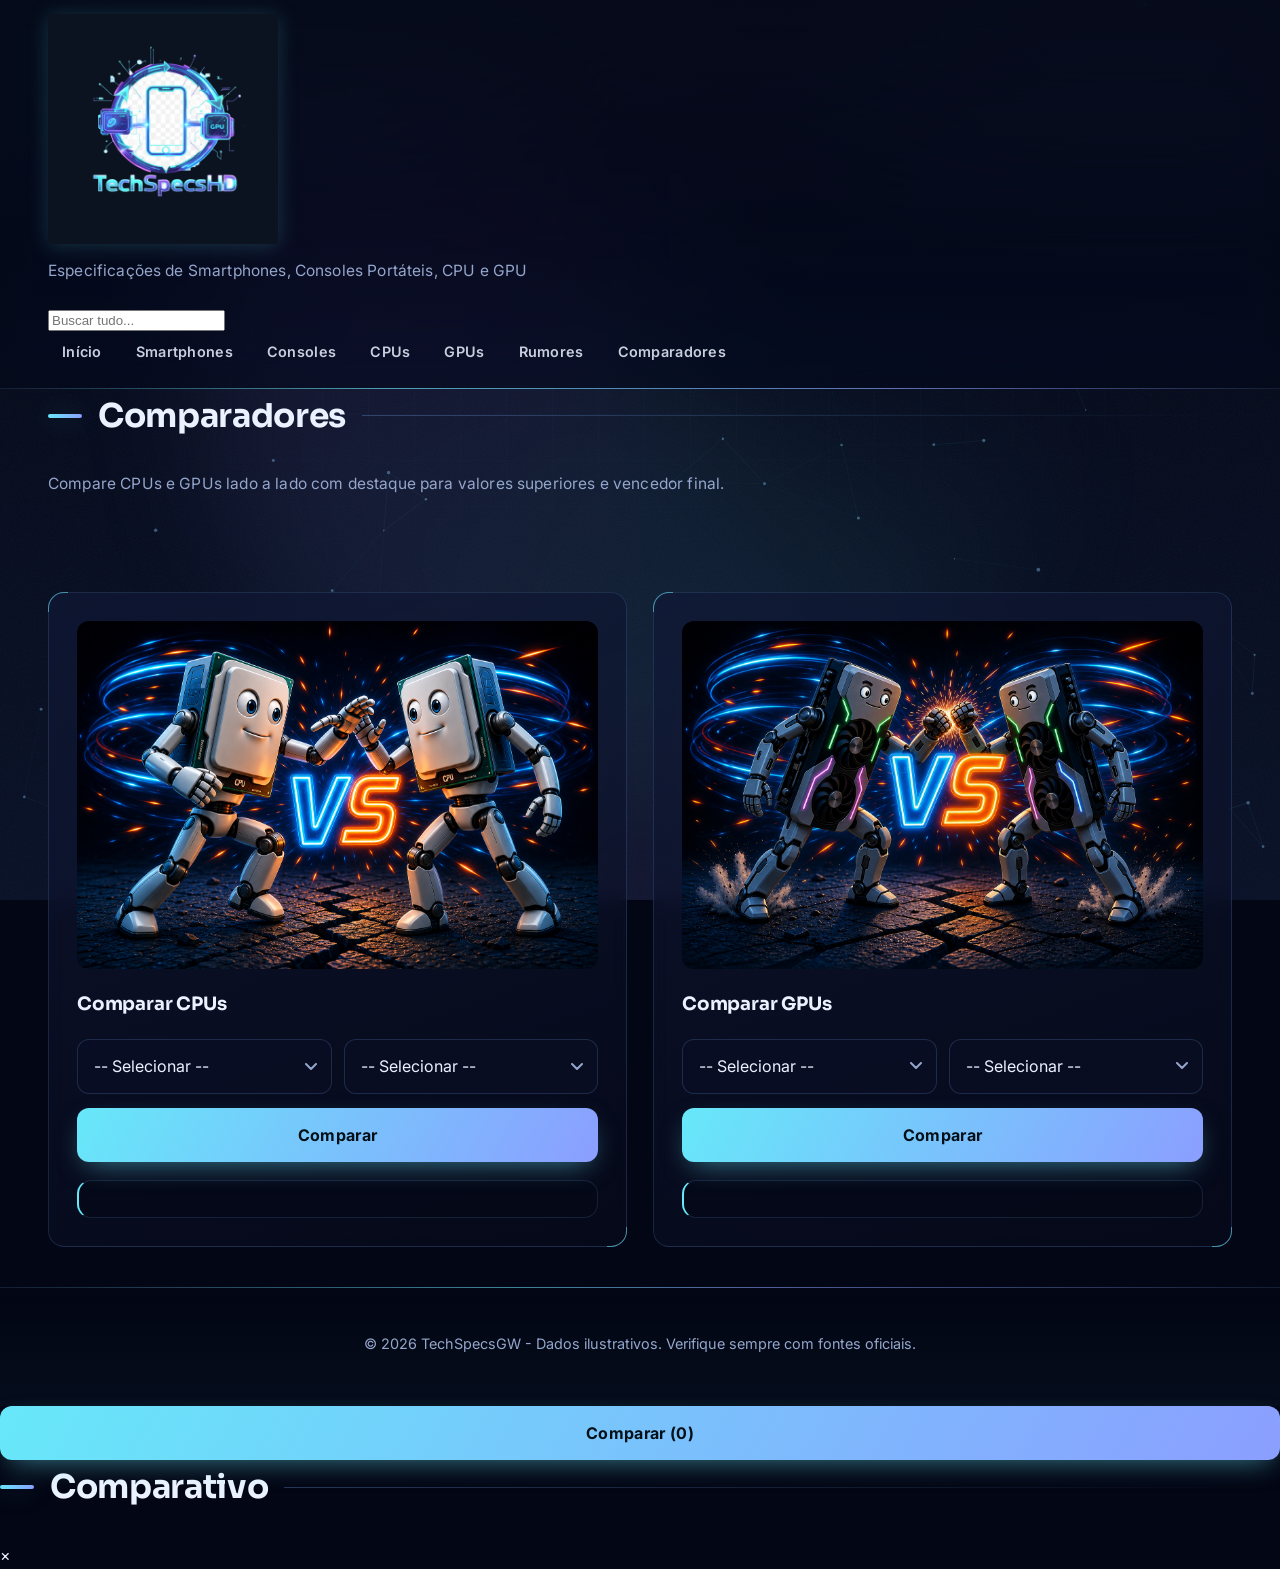
==== comparadores.html @ c77d4166 "Publicar TechSpecsGW" ====
<!DOCTYPE html>
<html lang="pt-PT">
<head>
<meta charset="UTF-8">
<meta name="viewport" content="width=device-width, initial-scale=1.0">
<title>Especificações de CPU e GPU — Comparador</title>
<meta name="description" content="Compare CPUs e GPUs lado a lado. Destaque automático para valores superiores.">
<meta property="og:title" content="Especificações de CPU e GPU — Comparador">
<meta property="og:description" content="Comparador de CPUs e GPUs com destaque para valores superiores.">
<meta property="og:type" content="website">
<meta property="og:url" content="https://techspecsgw.pt/comparadores.html">
<link rel="canonical" href="https://techspecsgw.pt/comparadores.html">
<meta property="og:image" content="https://techspecsgw.pt/favicon.png">
<link rel="stylesheet" href="style-startup.css">
<link rel="icon" href="favicon.png">
<link rel="manifest" href="manifest.json">
<style>
.winner-banner{display:flex;gap:12px;align-items:center;padding:14px 16px;border-radius:14px;margin-bottom:12px;border:1px solid var(--border);background:rgba(103,232,249,.07)}
.winner-trophy{font-size:1.6rem;line-height:1}
.winner-banner strong{display:block;font-size:1.05rem}
.winner-banner span{color:var(--muted);font-size:.85rem}
</style>
</head>
<body>
<div id="header-placeholder"></div>

<main class="container">
<section id="comparadores">
<h2 class="animate-fade-in">Comparadores</h2>
<p class="tagline">Compare CPUs e GPUs lado a lado com destaque para valores superiores e vencedor final.</p>
</section>

<div class="comparador-container">
<div class="comparador-box">
<img class="comparador-banner" src="CPU VS CPU.png" alt="Comparador de CPUs" loading="lazy">
<h3 class="animate-fade-in">Comparar CPUs</h3>
<div class="select-row">
<select id="cpu1"></select>
<select id="cpu2"></select>
</div>
<button id="compareCpuBtn" class="animate-fade-in">Comparar</button>
<div id="cpuCompareResult" class="result"></div>
</div>
<div class="comparador-box">
<img class="comparador-banner" src="GPU VS GPU.png" alt="Comparador de GPUs" loading="lazy">
<h3 class="animate-fade-in">Comparar GPUs</h3>
<div class="select-row">
<select id="gpu1"></select>
<select id="gpu2"></select>
</div>
<button id="compareGpuBtn" class="animate-fade-in">Comparar</button>
<div id="gpuCompareResult" class="result"></div>
</div>
</div>

</main>

<div id="footer-placeholder"></div>

<script src="data.js"></script>
<script src="script.js"></script>
<script src="fx.js"></script>
</body>
</html>
---- style-startup.css ----
@import url('https://fonts.googleapis.com/css2?family=Sora:wght@500;600;700;800&family=Inter:wght@400;500;600;700&family=JetBrains+Mono:wght@400;600&display=swap');

/* ============================================================
   TechSpecsGW — Tema Futurista
   Startup tech: fundo espaço profundo, aurora, grelha,
   cartões em vidro com spotlight, micro-interações.
   ============================================================ */
:root{
  --bg:#030614;
  --bg2:#081026;
  --card:rgba(13,20,44,0.6);
  --card-border:rgba(125,180,255,0.16);
  --accent:#67e8f9;
  --accent-2:#8b9eff;
  --accent-3:#e07bff;
  --text:#eaf2ff;
  --muted:#94a6cb;
  --glass:rgba(148,197,255,0.07);
  --font-display:'Sora',Inter,system-ui,-apple-system,'Segoe UI',sans-serif;
  --font-body:'Inter',system-ui,-apple-system,'Segoe UI',Roboto,sans-serif;
  --font-mono:'JetBrains Mono',ui-monospace,Menlo,Consolas,monospace;
  --radius:16px;
  --glow-soft:0 0 28px rgba(103,232,249,0.28);
}
*,*::before,*::after{box-sizing:border-box}
html{scroll-behavior:smooth}
body{
  margin:0;
  font-family:var(--font-body);
  color:var(--text);
  line-height:1.65;
  overflow-x:hidden;
  min-height:100vh;
  background-color:var(--bg);
  background-image:
    radial-gradient(1100px 520px at 12% -8%,rgba(103,232,249,0.13),transparent 60%),
    radial-gradient(950px 480px at 88% -4%,rgba(139,158,255,0.15),transparent 60%),
    radial-gradient(760px 700px at 50% 118%,rgba(224,123,255,0.07),transparent 60%),
    linear-gradient(180deg,var(--bg),var(--bg2));
  background-attachment:fixed;
}
/* Grelha futurista de fundo */
body::before{
  content:"";
  position:fixed;inset:0;z-index:-2;pointer-events:none;
  background-image:
    linear-gradient(rgba(125,180,255,0.05) 1px,transparent 1px),
    linear-gradient(90deg,rgba(125,180,255,0.05) 1px,transparent 1px);
  background-size:46px 46px;
  -webkit-mask-image:radial-gradient(120% 85% at 50% 0%,#000 25%,transparent 78%);
  mask-image:radial-gradient(120% 85% at 50% 0%,#000 25%,transparent 78%);
}
/* Grão subtil */
body::after{
  content:"";
  position:fixed;inset:0;z-index:-3;pointer-events:none;
  background-image:url("data:image/svg+xml,%3Csvg xmlns='http://www.w3.org/2000/svg' width='180' height='180'%3E%3Cfilter id='n'%3E%3CfeTurbulence type='fractalNoise' baseFrequency='0.85' numOctaves='2' stitchTiles='stitch'/%3E%3C/filter%3E%3Crect width='100%25' height='100%25' filter='url(%23n)'/%3E%3C/svg%3E");
  opacity:.05;
}
::selection{background:rgba(103,232,249,0.28);color:#fff}
::-webkit-scrollbar{width:10px;height:10px}
::-webkit-scrollbar-track{background:transparent}
::-webkit-scrollbar-thumb{background:linear-gradient(180deg,rgba(103,232,249,.45),rgba(139,158,255,.45));border-radius:8px;border:2px solid var(--bg)}
:focus-visible{outline:2px solid rgba(103,232,249,.7);outline-offset:2px}

/* ——— Efeitos injetados por fx.js ——— */
.fx-aurora{position:fixed;top:-12%;left:50%;width:70vmax;height:70vmax;z-index:-2;pointer-events:none;transform:translateX(-50%);border-radius:50%;filter:blur(70px);opacity:.55;background:conic-gradient(from 90deg,transparent 0deg,rgba(103,232,249,.16) 70deg,rgba(139,158,255,.18) 150deg,rgba(224,123,255,.12) 220deg,transparent 320deg);animation:fx-spin 46s linear infinite}
@keyframes fx-spin{to{transform:translateX(-50%) rotate(360deg)}}
.fx-particles{position:fixed;inset:0;z-index:-1;pointer-events:none;opacity:.75}
.fx-progress{position:fixed;top:0;left:0;right:0;height:2px;z-index:1000;pointer-events:none;transform-origin:0 50%;transform:scaleX(0);background:linear-gradient(90deg,var(--accent),var(--accent-2),var(--accent-3));box-shadow:0 0 14px rgba(103,232,249,.75)}

.container{max-width:1240px;margin:auto;padding:0 28px}

/* ——— Logótipo ——— */
.logo-wrapper{display:flex;justify-content:flex-start;align-items:center;padding:14px 0 6px}
.site-logo{
  width:min(230px,58vw);height:auto;
  display:block;background:none;border:none;
  image-rendering:auto;
  -webkit-user-drag:none;user-select:none;
  filter:drop-shadow(0 2px 10px rgba(103,232,249,.18));
}

/* ——— Cabeçalho ——— */
header{
  position:sticky;top:0;z-index:100;
  backdrop-filter:blur(18px) saturate(150%);
  -webkit-backdrop-filter:blur(18px) saturate(150%);
  background:linear-gradient(180deg,rgba(4,8,22,0.85),rgba(4,8,22,0.55));
  border-bottom:1px solid rgba(125,180,255,0.12);
}
header::after{
  content:"";position:absolute;left:0;right:0;bottom:-1px;height:1px;
  background:linear-gradient(90deg,transparent,rgba(103,232,249,.65) 30%,rgba(139,158,255,.65) 70%,transparent);
}
header h1{
  margin:0;
  font-family:var(--font-display);
  font-size:clamp(1.9rem,4vw,2.5rem);
  font-weight:800;letter-spacing:-0.02em;
  background:linear-gradient(110deg,#fff 0%,var(--accent) 30%,var(--accent-2) 55%,var(--accent-3) 75%,#fff 100%);
  background-size:220% auto;
  -webkit-background-clip:text;background-clip:text;color:transparent;
  animation:shine 9s linear infinite;
}
@keyframes shine{to{background-position:220% center}}
.tagline{color:var(--muted);margin:8px 0 22px;font-size:.97rem;letter-spacing:.01em;max-width:760px}
nav{display:flex;flex-wrap:wrap;gap:2px 6px;padding-bottom:16px}
nav a{
  position:relative;
  color:var(--text);text-decoration:none;
  font-weight:600;font-size:.9rem;letter-spacing:.02em;
  padding:8px 14px;border-radius:10px;opacity:.85;
  transition:color .25s,opacity .25s,background .25s;
}
nav a::after{
  content:"";position:absolute;left:14px;right:14px;bottom:5px;height:2px;border-radius:2px;
  background:linear-gradient(90deg,var(--accent),var(--accent-2));
  transform:scaleX(0);transform-origin:left;transition:transform .3s ease;
}
nav a:hover{color:#fff;opacity:1;background:rgba(103,232,249,0.07)}
nav a:hover::after{transform:scaleX(1)}

/* ——— Conteúdo ——— */
main{padding:64px 0 40px;position:relative}
section{margin-bottom:96px}
h2{
  font-family:var(--font-display);
  font-size:clamp(1.55rem,3vw,2.05rem);
  font-weight:700;letter-spacing:-0.01em;margin:0 0 28px;
  display:flex;align-items:center;gap:16px;color:var(--text);
}
h2::before{
  content:"";width:34px;height:4px;border-radius:4px;flex:none;
  background:linear-gradient(90deg,var(--accent),var(--accent-2));
  box-shadow:var(--glow-soft);
}
h2::after{content:"";height:1px;flex:1;min-width:40px;background:linear-gradient(90deg,rgba(125,180,255,.28),transparent)}
h3{font-family:var(--font-display);letter-spacing:-0.01em}

/* ——— Pesquisa e filtros ——— */
.search{
  width:100%;max-width:520px;
  padding:13px 18px;border-radius:12px;
  border:1px solid rgba(125,180,255,0.18);
  background:rgba(10,16,38,0.6);color:var(--text);
  font:inherit;outline:none;
  transition:border-color .25s,box-shadow .25s;
}
.search:focus{border-color:rgba(103,232,249,0.65);box-shadow:0 0 0 3px rgba(103,232,249,0.15)}
select.search{
  appearance:none;-webkit-appearance:none;cursor:pointer;padding-right:38px;
  background-image:url("data:image/svg+xml,%3Csvg xmlns='http://www.w3.org/2000/svg' width='12' height='8' viewBox='0 0 12 8'%3E%3Cpath d='M1 1l5 5 5-5' fill='none' stroke='%2394a6cb' stroke-width='2' stroke-linecap='round' stroke-linejoin='round'/%3E%3C/svg%3E");
  background-repeat:no-repeat;background-position:right 14px center;background-size:12px 8px;
}

/* ——— Grelhas e cartões ——— */
.grid,.featured-grid{display:grid;grid-template-columns:repeat(auto-fill,minmax(285px,1fr));gap:22px}
.card,.featured-card,.comparador-box{
  position:relative;
  background:linear-gradient(160deg,rgba(16,24,54,0.72),rgba(8,12,30,0.55));
  border:1px solid var(--card-border);
  border-radius:var(--radius);
  backdrop-filter:blur(10px);
  -webkit-backdrop-filter:blur(10px);
  transition:transform .35s cubic-bezier(.2,.8,.2,1),border-color .35s,box-shadow .35s;
}
.card{padding:22px;overflow:hidden}
/* fio de luz no topo */
.card::before,.featured-card::before{
  content:"";position:absolute;top:0;left:14%;right:14%;height:1px;
  background:linear-gradient(90deg,transparent,rgba(103,232,249,.65),transparent);
  opacity:.45;transition:opacity .3s,left .3s,right .3s;pointer-events:none;
}
/* spotlight que segue o rato */
.card::after,.featured-card::after{
  content:"";position:absolute;inset:0;pointer-events:none;
  background:radial-gradient(240px circle at var(--mx,50%) var(--my,0%),rgba(103,232,249,0.13),transparent 65%);
  opacity:0;transition:opacity .3s;
}
.card:hover,.featured-card:hover{
  transform:translateY(-5px);
  border-color:rgba(103,232,249,0.42);
  box-shadow:0 20px 44px -20px rgba(1,6,20,0.95),0 0 26px -8px rgba(103,232,249,0.3);
}
.card:hover::before,.featured-card:hover::before{opacity:1;left:6%;right:6%}
.card:hover::after,.featured-card:hover::after{opacity:1}
.card h3{margin:0 0 12px;font-size:1.13rem;position:relative;z-index:1}
.card ul{margin:12px 0 0;padding:0;list-style:none;display:flex;flex-direction:column;gap:8px;position:relative;z-index:1}
.card ul li{display:flex;align-items:flex-start;gap:9px;color:var(--muted);font-size:.9rem}
.card ul li::before{content:"";width:4px;height:4px;flex:none;margin-top:9px;background:linear-gradient(135deg,var(--accent),var(--accent-2));transform:rotate(45deg);opacity:.8}
.card ul li strong{color:var(--text);font-weight:600}
.badge{
  display:inline-flex;align-items:center;gap:7px;
  padding:5px 12px;border-radius:999px;margin:0 6px 0 0;
  background:rgba(103,232,249,0.08);border:1px solid rgba(103,232,249,0.24);
  font-family:var(--font-mono);font-size:.72rem;letter-spacing:.04em;color:#c4ecff;
}
.badge::before{content:"";width:5px;height:5px;border-radius:50%;background:var(--accent);box-shadow:0 0 8px var(--accent);animation:pulse 2.6s ease-in-out infinite}
@keyframes pulse{0%,100%{opacity:1}50%{opacity:.35}}

/* ——— Score rating ——— */
.card-head{display:flex;align-items:center;justify-content:space-between;gap:10px;flex-wrap:wrap;position:relative;z-index:1}
.card-head h3{margin:0}
.score-badge{
  display:inline-flex;align-items:center;gap:6px;flex:none;white-space:nowrap;
  padding:4px 11px;border-radius:999px;
  font-family:var(--font-mono);font-size:.8rem;font-weight:700;letter-spacing:.03em;
}
.score-elite{background:rgba(255,205,74,.1);border:1px solid rgba(255,205,74,.55);color:#ffd76a;box-shadow:0 0 14px rgba(255,205,74,.18)}
.score-high{background:rgba(103,232,249,.08);border:1px solid rgba(103,232,249,.4);color:#7fe9ff}
.score-mid{background:rgba(150,180,255,.08);border:1px solid rgba(150,180,255,.35);color:#b9c8ff}
.score-low{background:rgba(255,130,130,.08);border:1px solid rgba(255,130,130,.35);color:#ff9d9d}

/* ——— Lançamentos ——— */
.featured-card{display:block;overflow:hidden;text-decoration:none;color:var(--text)}
.featured-card img{
  width:100%;height:190px;object-fit:cover;display:block;
  filter:saturate(1.05);
  transition:transform .7s cubic-bezier(.2,.8,.2,1);
}
.featured-card:hover img{transform:scale(1.06)}
.featured-body{position:relative;padding:16px 18px 18px}
.featured-body h3{margin:0 0 6px;font-size:1.05rem}
.featured-body p{margin:0 0 10px;color:var(--muted);font-size:.88rem}
.featured-link{display:inline-flex;align-items:center;gap:6px;color:var(--accent);font-weight:600;font-size:.9rem;transition:gap .3s}
.featured-card:hover .featured-link{gap:11px}

/* ——— Comparadores ——— */
.comparador-container{display:grid;grid-template-columns:1fr 1fr;gap:26px}
.comparador-box{padding:28px}
/* cantos HUD */
.comparador-box::before,.comparador-box::after{
  content:"";position:absolute;width:20px;height:20px;pointer-events:none;
  border:1px solid rgba(103,232,249,0.55);
}
.comparador-box::before{top:-1px;left:-1px;border-right:0;border-bottom:0;border-top-left-radius:var(--radius)}
.comparador-box::after{bottom:-1px;right:-1px;border-left:0;border-top:0;border-bottom-right-radius:var(--radius)}
.comparador-box h3{margin:0 0 20px;font-size:1.15rem}
.comparador-banner{display:block;width:100%;height:auto;border-radius:12px;margin:0 0 20px}
.select-row{display:grid;grid-template-columns:1fr 1fr;gap:12px;margin-bottom:14px}
select{
  width:100%;padding:13px 16px;border-radius:12px;
  border:1px solid rgba(125,180,255,0.18);
  background:rgba(10,16,38,0.6);color:var(--text);font:inherit;
  appearance:none;-webkit-appearance:none;cursor:pointer;
  background-image:url("data:image/svg+xml,%3Csvg xmlns='http://www.w3.org/2000/svg' width='12' height='8' viewBox='0 0 12 8'%3E%3Cpath d='M1 1l5 5 5-5' fill='none' stroke='%2394a6cb' stroke-width='2' stroke-linecap='round' stroke-linejoin='round'/%3E%3C/svg%3E");
  background-repeat:no-repeat;background-position:right 14px center;background-size:12px 8px;
  transition:border-color .25s,box-shadow .25s;
}
select:focus{outline:none;border-color:rgba(103,232,249,0.65);box-shadow:0 0 0 3px rgba(103,232,249,0.15)}
option{background:#0a1026;color:var(--text)}
button{
  position:relative;width:100%;overflow:hidden;
  padding:14px 20px;border-radius:12px;border:0;cursor:pointer;
  font:inherit;font-weight:700;letter-spacing:.02em;color:#031018;
  background:linear-gradient(120deg,var(--accent),var(--accent-2));
  box-shadow:0 10px 28px -10px rgba(103,232,249,0.55);
  transition:transform .25s,box-shadow .25s,filter .25s;
}
button::after{
  content:"";position:absolute;top:0;bottom:0;left:-70%;width:45%;
  background:linear-gradient(100deg,transparent,rgba(255,255,255,0.5),transparent);
  transform:skewX(-18deg);transition:left .6s ease;
}
button:hover{transform:translateY(-1px);box-shadow:0 16px 34px -10px rgba(103,232,249,0.7)}
button:hover::after{left:125%}
button:active{transform:translateY(0)}
.result{
  margin-top:18px;padding:18px;border-radius:14px;
  background:rgba(5,9,24,0.7);
  border:1px solid rgba(125,180,255,0.14);
  border-left:2px solid var(--accent);
  font-family:var(--font-mono);font-size:.92rem;line-height:1.7;
  white-space:pre-wrap;color:#cfe3ff;
}
.table-compare{width:100%;border-collapse:separate;border-spacing:0;margin-top:12px;font-size:.92rem}
.table-compare th,.table-compare td{padding:12px 14px;text-align:left;border-bottom:1px solid rgba(125,180,255,0.1)}
.table-compare thead th{background:rgba(103,232,249,0.07);font-family:var(--font-display);font-size:.95rem;letter-spacing:.02em}
.table-compare thead th:first-child{border-top-left-radius:12px}
.table-compare thead th:last-child{border-top-right-radius:12px}
.table-compare tbody tr{transition:background .2s}
.table-compare tbody tr:hover{background:rgba(103,232,249,0.045)}
.table-compare tbody tr:last-child td{border-bottom:0}
.win{
  background:linear-gradient(90deg,rgba(103,232,249,0.18),rgba(103,232,249,0.04));
  box-shadow:inset 2px 0 0 var(--accent);
  color:#dffaff;font-weight:600;
}
.empty-note{
  grid-column:1/-1;text-align:center;color:var(--muted);
  padding:34px 18px;border:1px dashed rgba(125,180,255,0.3);border-radius:16px;
  background:rgba(10,16,38,0.35);font-size:.95rem;
}

/* ——— Rodapé ——— */
footer{
  position:relative;margin-top:40px;padding:44px 0 50px;text-align:center;
  color:var(--muted);border-top:1px solid rgba(125,180,255,0.1);
  background:linear-gradient(180deg,transparent,rgba(103,232,249,0.035));
}
footer::before{
  content:"";position:absolute;top:-1px;left:0;right:0;height:1px;
  background:linear-gradient(90deg,transparent,rgba(103,232,249,.5) 40%,rgba(139,158,255,.5) 60%,transparent);
}
footer p{margin:0;font-size:.9rem}

/* ——— Revelação ao fazer scroll (ligada por fx.js) ——— */
html.fx-ready [data-fx]{opacity:0;transform:translateY(18px)}
html.fx-ready [data-fx].fx-in{opacity:1;transform:none;transition:opacity .7s ease,transform .7s cubic-bezier(.2,.8,.2,1)}

/* ——— Responsivo ——— */
@media(max-width:900px){
  .comparador-container{grid-template-columns:1fr}
  main{padding:48px 0 32px}
  section{margin-bottom:72px}
}
@media(max-width:560px){
  .container{padding:0 18px}
  .select-row{grid-template-columns:1fr}
  nav a{padding:7px 10px;font-size:.85rem}
}

/* ——— Movimento reduzido ——— */
@media (prefers-reduced-motion: reduce){
  *,*::before,*::after{animation-duration:0.01ms!important;animation-iteration-count:1!important;transition-duration:0.01ms!important}
  html{scroll-behavior:auto}
  html.fx-ready [data-fx]{opacity:1;transform:none}
}
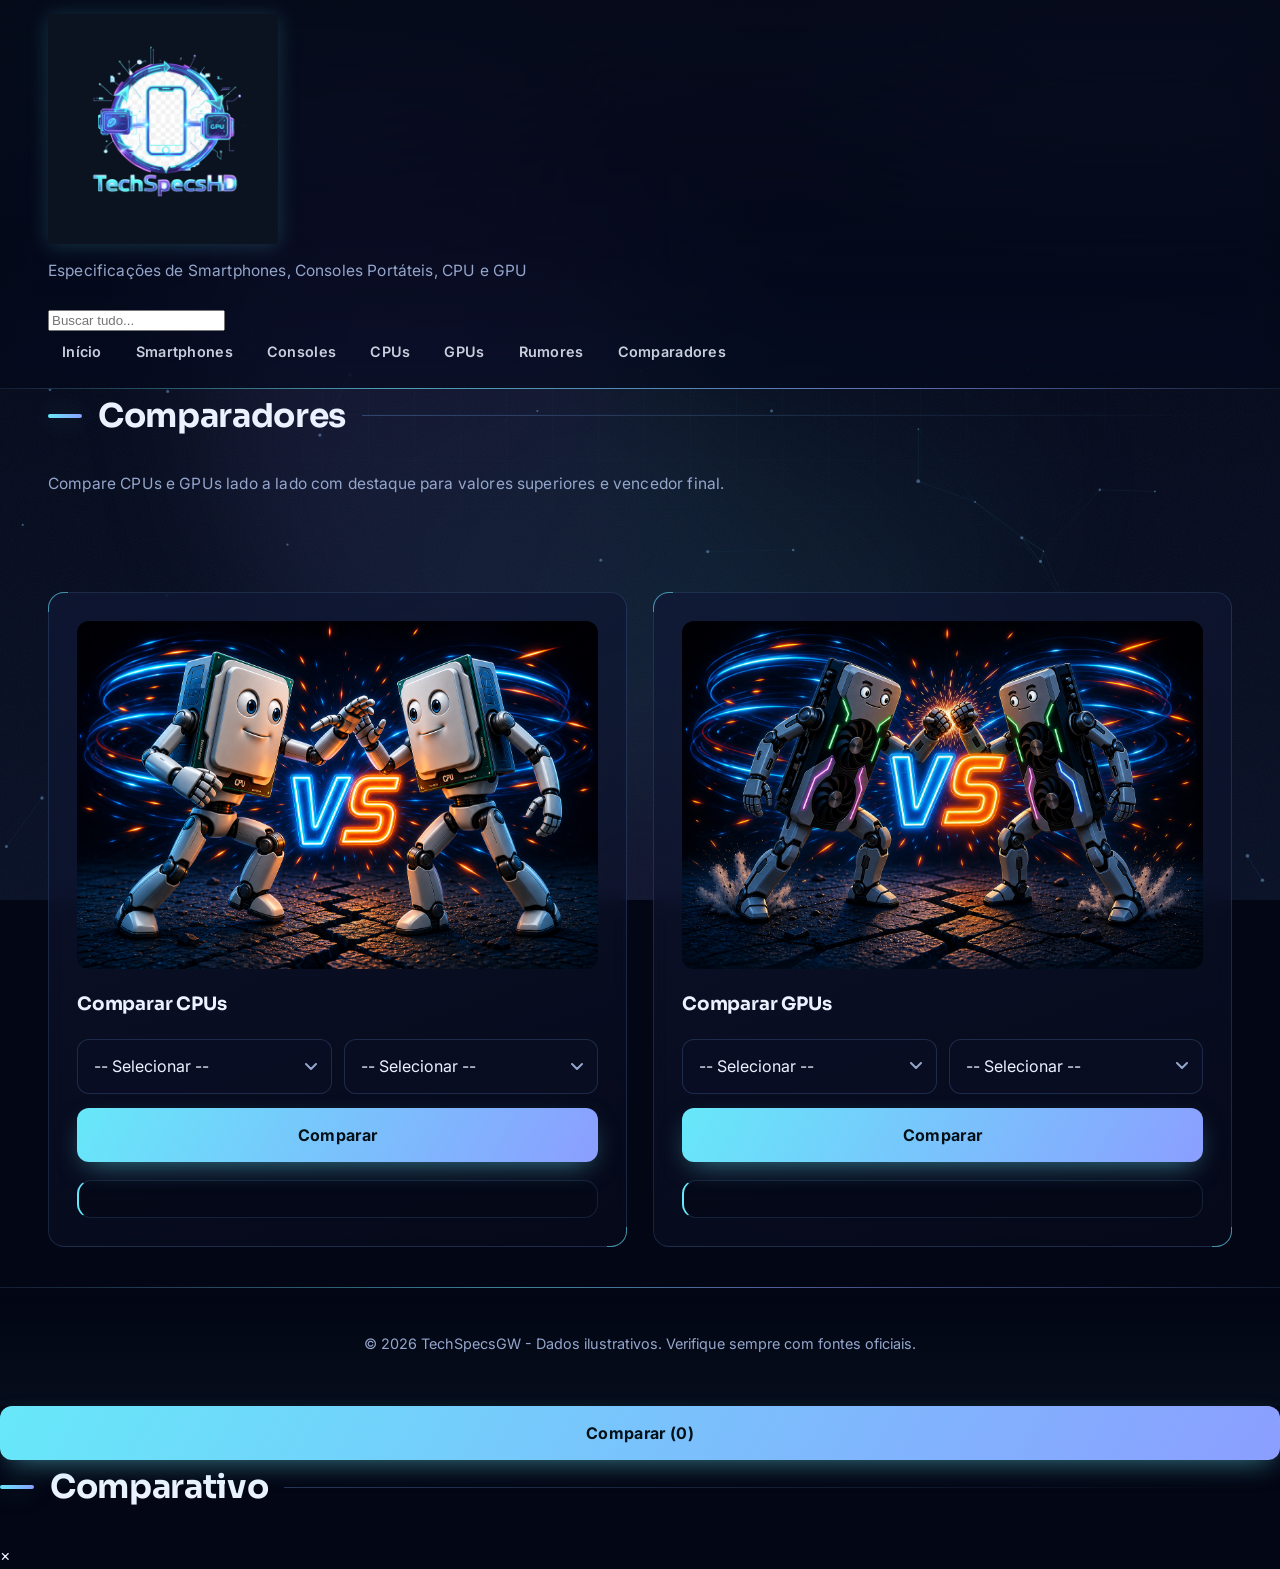
==== commit 154ae402: "Add files via upload" ====
--- a/comparadores.html
+++ b/comparadores.html
@@ -1,64 +1,64 @@
-<!DOCTYPE html>
-<html lang="pt-PT">
-<head>
-<meta charset="UTF-8">
-<meta name="viewport" content="width=device-width, initial-scale=1.0">
-<title>Especificações de CPU e GPU — Comparador</title>
-<meta name="description" content="Compare CPUs e GPUs lado a lado. Destaque automático para valores superiores.">
-<meta property="og:title" content="Especificações de CPU e GPU — Comparador">
-<meta property="og:description" content="Comparador de CPUs e GPUs com destaque para valores superiores.">
-<meta property="og:type" content="website">
-<meta property="og:url" content="https://techspecsgw.pt/comparadores.html">
-<link rel="canonical" href="https://techspecsgw.pt/comparadores.html">
-<meta property="og:image" content="https://techspecsgw.pt/favicon.png">
-<link rel="stylesheet" href="style-startup.css">
-<link rel="icon" href="favicon.png">
-<link rel="manifest" href="manifest.json">
-<style>
-.winner-banner{display:flex;gap:12px;align-items:center;padding:14px 16px;border-radius:14px;margin-bottom:12px;border:1px solid var(--border);background:rgba(103,232,249,.07)}
-.winner-trophy{font-size:1.6rem;line-height:1}
-.winner-banner strong{display:block;font-size:1.05rem}
-.winner-banner span{color:var(--muted);font-size:.85rem}
-</style>
-</head>
-<body>
-<div id="header-placeholder"></div>
-
-<main class="container">
-<section id="comparadores">
-<h2 class="animate-fade-in">Comparadores</h2>
-<p class="tagline">Compare CPUs e GPUs lado a lado com destaque para valores superiores e vencedor final.</p>
-</section>
-
-<div class="comparador-container">
-<div class="comparador-box">
-<img class="comparador-banner" src="CPU VS CPU.png" alt="Comparador de CPUs" loading="lazy">
-<h3 class="animate-fade-in">Comparar CPUs</h3>
-<div class="select-row">
-<select id="cpu1"></select>
-<select id="cpu2"></select>
-</div>
-<button id="compareCpuBtn" class="animate-fade-in">Comparar</button>
-<div id="cpuCompareResult" class="result"></div>
-</div>
-<div class="comparador-box">
-<img class="comparador-banner" src="GPU VS GPU.png" alt="Comparador de GPUs" loading="lazy">
-<h3 class="animate-fade-in">Comparar GPUs</h3>
-<div class="select-row">
-<select id="gpu1"></select>
-<select id="gpu2"></select>
-</div>
-<button id="compareGpuBtn" class="animate-fade-in">Comparar</button>
-<div id="gpuCompareResult" class="result"></div>
-</div>
-</div>
-
-</main>
-
-<div id="footer-placeholder"></div>
-
-<script src="data.js"></script>
-<script src="script.js"></script>
-<script src="fx.js"></script>
-</body>
+<!DOCTYPE html>
+<html lang="pt-PT">
+<head>
+<meta charset="UTF-8">
+<meta name="viewport" content="width=device-width, initial-scale=1.0">
+<title>Especificações de CPU e GPU — Comparador</title>
+<meta name="description" content="Compare CPUs e GPUs lado a lado. Destaque automático para valores superiores.">
+<meta property="og:title" content="Especificações de CPU e GPU — Comparador">
+<meta property="og:description" content="Comparador de CPUs e GPUs com destaque para valores superiores.">
+<meta property="og:type" content="website">
+<meta property="og:url" content="https://techspecsgw.pt/comparadores.html">
+<link rel="canonical" href="https://techspecsgw.pt/comparadores.html">
+<meta property="og:image" content="https://techspecsgw.pt/favicon.png">
+<link rel="stylesheet" href="style-startup.css">
+<link rel="icon" href="favicon.png">
+<link rel="manifest" href="manifest.json">
+<style>
+.winner-banner{display:flex;gap:12px;align-items:center;padding:14px 16px;border-radius:14px;margin-bottom:12px;border:1px solid var(--border);background:rgba(103,232,249,.07)}
+.winner-trophy{font-size:1.6rem;line-height:1}
+.winner-banner strong{display:block;font-size:1.05rem}
+.winner-banner span{color:var(--muted);font-size:.85rem}
+</style>
+</head>
+<body>
+<div id="header-placeholder"></div>
+
+<main class="container">
+<section id="comparadores">
+<h2 class="animate-fade-in">Comparadores</h2>
+<p class="tagline">Compare CPUs e GPUs lado a lado com destaque para valores superiores e vencedor final.</p>
+</section>
+
+<div class="comparador-container">
+<div class="comparador-box">
+<img class="comparador-banner" src="CPU VS CPU.png" alt="Comparador de CPUs" loading="lazy">
+<h3 class="animate-fade-in">Comparar CPUs</h3>
+<div class="select-row">
+<select id="cpu1"></select>
+<select id="cpu2"></select>
+</div>
+<button id="compareCpuBtn" class="animate-fade-in">Comparar</button>
+<div id="cpuCompareResult" class="result"></div>
+</div>
+<div class="comparador-box">
+<img class="comparador-banner" src="GPU VS GPU.png" alt="Comparador de GPUs" loading="lazy">
+<h3 class="animate-fade-in">Comparar GPUs</h3>
+<div class="select-row">
+<select id="gpu1"></select>
+<select id="gpu2"></select>
+</div>
+<button id="compareGpuBtn" class="animate-fade-in">Comparar</button>
+<div id="gpuCompareResult" class="result"></div>
+</div>
+</div>
+
+</main>
+
+<div id="footer-placeholder"></div>
+
+<script src="data.js"></script>
+<script src="script.js"></script>
+<script src="fx.js"></script>
+</body>
 </html>
--- a/style-startup.css
+++ b/style-startup.css
@@ -1,329 +1,329 @@
-@import url('https://fonts.googleapis.com/css2?family=Sora:wght@500;600;700;800&family=Inter:wght@400;500;600;700&family=JetBrains+Mono:wght@400;600&display=swap');
-
-/* ============================================================
-   TechSpecsGW — Tema Futurista
-   Startup tech: fundo espaço profundo, aurora, grelha,
-   cartões em vidro com spotlight, micro-interações.
-   ============================================================ */
-:root{
-  --bg:#030614;
-  --bg2:#081026;
-  --card:rgba(13,20,44,0.6);
-  --card-border:rgba(125,180,255,0.16);
-  --accent:#67e8f9;
-  --accent-2:#8b9eff;
-  --accent-3:#e07bff;
-  --text:#eaf2ff;
-  --muted:#94a6cb;
-  --glass:rgba(148,197,255,0.07);
-  --font-display:'Sora',Inter,system-ui,-apple-system,'Segoe UI',sans-serif;
-  --font-body:'Inter',system-ui,-apple-system,'Segoe UI',Roboto,sans-serif;
-  --font-mono:'JetBrains Mono',ui-monospace,Menlo,Consolas,monospace;
-  --radius:16px;
-  --glow-soft:0 0 28px rgba(103,232,249,0.28);
-}
-*,*::before,*::after{box-sizing:border-box}
-html{scroll-behavior:smooth}
-body{
-  margin:0;
-  font-family:var(--font-body);
-  color:var(--text);
-  line-height:1.65;
-  overflow-x:hidden;
-  min-height:100vh;
-  background-color:var(--bg);
-  background-image:
-    radial-gradient(1100px 520px at 12% -8%,rgba(103,232,249,0.13),transparent 60%),
-    radial-gradient(950px 480px at 88% -4%,rgba(139,158,255,0.15),transparent 60%),
-    radial-gradient(760px 700px at 50% 118%,rgba(224,123,255,0.07),transparent 60%),
-    linear-gradient(180deg,var(--bg),var(--bg2));
-  background-attachment:fixed;
-}
-/* Grelha futurista de fundo */
-body::before{
-  content:"";
-  position:fixed;inset:0;z-index:-2;pointer-events:none;
-  background-image:
-    linear-gradient(rgba(125,180,255,0.05) 1px,transparent 1px),
-    linear-gradient(90deg,rgba(125,180,255,0.05) 1px,transparent 1px);
-  background-size:46px 46px;
-  -webkit-mask-image:radial-gradient(120% 85% at 50% 0%,#000 25%,transparent 78%);
-  mask-image:radial-gradient(120% 85% at 50% 0%,#000 25%,transparent 78%);
-}
-/* Grão subtil */
-body::after{
-  content:"";
-  position:fixed;inset:0;z-index:-3;pointer-events:none;
-  background-image:url("data:image/svg+xml,%3Csvg xmlns='http://www.w3.org/2000/svg' width='180' height='180'%3E%3Cfilter id='n'%3E%3CfeTurbulence type='fractalNoise' baseFrequency='0.85' numOctaves='2' stitchTiles='stitch'/%3E%3C/filter%3E%3Crect width='100%25' height='100%25' filter='url(%23n)'/%3E%3C/svg%3E");
-  opacity:.05;
-}
-::selection{background:rgba(103,232,249,0.28);color:#fff}
-::-webkit-scrollbar{width:10px;height:10px}
-::-webkit-scrollbar-track{background:transparent}
-::-webkit-scrollbar-thumb{background:linear-gradient(180deg,rgba(103,232,249,.45),rgba(139,158,255,.45));border-radius:8px;border:2px solid var(--bg)}
-:focus-visible{outline:2px solid rgba(103,232,249,.7);outline-offset:2px}
-
-/* ——— Efeitos injetados por fx.js ——— */
-.fx-aurora{position:fixed;top:-12%;left:50%;width:70vmax;height:70vmax;z-index:-2;pointer-events:none;transform:translateX(-50%);border-radius:50%;filter:blur(70px);opacity:.55;background:conic-gradient(from 90deg,transparent 0deg,rgba(103,232,249,.16) 70deg,rgba(139,158,255,.18) 150deg,rgba(224,123,255,.12) 220deg,transparent 320deg);animation:fx-spin 46s linear infinite}
-@keyframes fx-spin{to{transform:translateX(-50%) rotate(360deg)}}
-.fx-particles{position:fixed;inset:0;z-index:-1;pointer-events:none;opacity:.75}
-.fx-progress{position:fixed;top:0;left:0;right:0;height:2px;z-index:1000;pointer-events:none;transform-origin:0 50%;transform:scaleX(0);background:linear-gradient(90deg,var(--accent),var(--accent-2),var(--accent-3));box-shadow:0 0 14px rgba(103,232,249,.75)}
-
-.container{max-width:1240px;margin:auto;padding:0 28px}
-
-/* ——— Logótipo ——— */
-.logo-wrapper{display:flex;justify-content:flex-start;align-items:center;padding:14px 0 6px}
-.site-logo{
-  width:min(230px,58vw);height:auto;
-  display:block;background:none;border:none;
-  image-rendering:auto;
-  -webkit-user-drag:none;user-select:none;
-  filter:drop-shadow(0 2px 10px rgba(103,232,249,.18));
-}
-
-/* ——— Cabeçalho ——— */
-header{
-  position:sticky;top:0;z-index:100;
-  backdrop-filter:blur(18px) saturate(150%);
-  -webkit-backdrop-filter:blur(18px) saturate(150%);
-  background:linear-gradient(180deg,rgba(4,8,22,0.85),rgba(4,8,22,0.55));
-  border-bottom:1px solid rgba(125,180,255,0.12);
-}
-header::after{
-  content:"";position:absolute;left:0;right:0;bottom:-1px;height:1px;
-  background:linear-gradient(90deg,transparent,rgba(103,232,249,.65) 30%,rgba(139,158,255,.65) 70%,transparent);
-}
-header h1{
-  margin:0;
-  font-family:var(--font-display);
-  font-size:clamp(1.9rem,4vw,2.5rem);
-  font-weight:800;letter-spacing:-0.02em;
-  background:linear-gradient(110deg,#fff 0%,var(--accent) 30%,var(--accent-2) 55%,var(--accent-3) 75%,#fff 100%);
-  background-size:220% auto;
-  -webkit-background-clip:text;background-clip:text;color:transparent;
-  animation:shine 9s linear infinite;
-}
-@keyframes shine{to{background-position:220% center}}
-.tagline{color:var(--muted);margin:8px 0 22px;font-size:.97rem;letter-spacing:.01em;max-width:760px}
-nav{display:flex;flex-wrap:wrap;gap:2px 6px;padding-bottom:16px}
-nav a{
-  position:relative;
-  color:var(--text);text-decoration:none;
-  font-weight:600;font-size:.9rem;letter-spacing:.02em;
-  padding:8px 14px;border-radius:10px;opacity:.85;
-  transition:color .25s,opacity .25s,background .25s;
-}
-nav a::after{
-  content:"";position:absolute;left:14px;right:14px;bottom:5px;height:2px;border-radius:2px;
-  background:linear-gradient(90deg,var(--accent),var(--accent-2));
-  transform:scaleX(0);transform-origin:left;transition:transform .3s ease;
-}
-nav a:hover{color:#fff;opacity:1;background:rgba(103,232,249,0.07)}
-nav a:hover::after{transform:scaleX(1)}
-
-/* ——— Conteúdo ——— */
-main{padding:64px 0 40px;position:relative}
-section{margin-bottom:96px}
-h2{
-  font-family:var(--font-display);
-  font-size:clamp(1.55rem,3vw,2.05rem);
-  font-weight:700;letter-spacing:-0.01em;margin:0 0 28px;
-  display:flex;align-items:center;gap:16px;color:var(--text);
-}
-h2::before{
-  content:"";width:34px;height:4px;border-radius:4px;flex:none;
-  background:linear-gradient(90deg,var(--accent),var(--accent-2));
-  box-shadow:var(--glow-soft);
-}
-h2::after{content:"";height:1px;flex:1;min-width:40px;background:linear-gradient(90deg,rgba(125,180,255,.28),transparent)}
-h3{font-family:var(--font-display);letter-spacing:-0.01em}
-
-/* ——— Pesquisa e filtros ——— */
-.search{
-  width:100%;max-width:520px;
-  padding:13px 18px;border-radius:12px;
-  border:1px solid rgba(125,180,255,0.18);
-  background:rgba(10,16,38,0.6);color:var(--text);
-  font:inherit;outline:none;
-  transition:border-color .25s,box-shadow .25s;
-}
-.search:focus{border-color:rgba(103,232,249,0.65);box-shadow:0 0 0 3px rgba(103,232,249,0.15)}
-select.search{
-  appearance:none;-webkit-appearance:none;cursor:pointer;padding-right:38px;
-  background-image:url("data:image/svg+xml,%3Csvg xmlns='http://www.w3.org/2000/svg' width='12' height='8' viewBox='0 0 12 8'%3E%3Cpath d='M1 1l5 5 5-5' fill='none' stroke='%2394a6cb' stroke-width='2' stroke-linecap='round' stroke-linejoin='round'/%3E%3C/svg%3E");
-  background-repeat:no-repeat;background-position:right 14px center;background-size:12px 8px;
-}
-
-/* ——— Grelhas e cartões ——— */
-.grid,.featured-grid{display:grid;grid-template-columns:repeat(auto-fill,minmax(285px,1fr));gap:22px}
-.card,.featured-card,.comparador-box{
-  position:relative;
-  background:linear-gradient(160deg,rgba(16,24,54,0.72),rgba(8,12,30,0.55));
-  border:1px solid var(--card-border);
-  border-radius:var(--radius);
-  backdrop-filter:blur(10px);
-  -webkit-backdrop-filter:blur(10px);
-  transition:transform .35s cubic-bezier(.2,.8,.2,1),border-color .35s,box-shadow .35s;
-}
-.card{padding:22px;overflow:hidden}
-/* fio de luz no topo */
-.card::before,.featured-card::before{
-  content:"";position:absolute;top:0;left:14%;right:14%;height:1px;
-  background:linear-gradient(90deg,transparent,rgba(103,232,249,.65),transparent);
-  opacity:.45;transition:opacity .3s,left .3s,right .3s;pointer-events:none;
-}
-/* spotlight que segue o rato */
-.card::after,.featured-card::after{
-  content:"";position:absolute;inset:0;pointer-events:none;
-  background:radial-gradient(240px circle at var(--mx,50%) var(--my,0%),rgba(103,232,249,0.13),transparent 65%);
-  opacity:0;transition:opacity .3s;
-}
-.card:hover,.featured-card:hover{
-  transform:translateY(-5px);
-  border-color:rgba(103,232,249,0.42);
-  box-shadow:0 20px 44px -20px rgba(1,6,20,0.95),0 0 26px -8px rgba(103,232,249,0.3);
-}
-.card:hover::before,.featured-card:hover::before{opacity:1;left:6%;right:6%}
-.card:hover::after,.featured-card:hover::after{opacity:1}
-.card h3{margin:0 0 12px;font-size:1.13rem;position:relative;z-index:1}
-.card ul{margin:12px 0 0;padding:0;list-style:none;display:flex;flex-direction:column;gap:8px;position:relative;z-index:1}
-.card ul li{display:flex;align-items:flex-start;gap:9px;color:var(--muted);font-size:.9rem}
-.card ul li::before{content:"";width:4px;height:4px;flex:none;margin-top:9px;background:linear-gradient(135deg,var(--accent),var(--accent-2));transform:rotate(45deg);opacity:.8}
-.card ul li strong{color:var(--text);font-weight:600}
-.badge{
-  display:inline-flex;align-items:center;gap:7px;
-  padding:5px 12px;border-radius:999px;margin:0 6px 0 0;
-  background:rgba(103,232,249,0.08);border:1px solid rgba(103,232,249,0.24);
-  font-family:var(--font-mono);font-size:.72rem;letter-spacing:.04em;color:#c4ecff;
-}
-.badge::before{content:"";width:5px;height:5px;border-radius:50%;background:var(--accent);box-shadow:0 0 8px var(--accent);animation:pulse 2.6s ease-in-out infinite}
-@keyframes pulse{0%,100%{opacity:1}50%{opacity:.35}}
-
-/* ——— Score rating ——— */
-.card-head{display:flex;align-items:center;justify-content:space-between;gap:10px;flex-wrap:wrap;position:relative;z-index:1}
-.card-head h3{margin:0}
-.score-badge{
-  display:inline-flex;align-items:center;gap:6px;flex:none;white-space:nowrap;
-  padding:4px 11px;border-radius:999px;
-  font-family:var(--font-mono);font-size:.8rem;font-weight:700;letter-spacing:.03em;
-}
-.score-elite{background:rgba(255,205,74,.1);border:1px solid rgba(255,205,74,.55);color:#ffd76a;box-shadow:0 0 14px rgba(255,205,74,.18)}
-.score-high{background:rgba(103,232,249,.08);border:1px solid rgba(103,232,249,.4);color:#7fe9ff}
-.score-mid{background:rgba(150,180,255,.08);border:1px solid rgba(150,180,255,.35);color:#b9c8ff}
-.score-low{background:rgba(255,130,130,.08);border:1px solid rgba(255,130,130,.35);color:#ff9d9d}
-
-/* ——— Lançamentos ——— */
-.featured-card{display:block;overflow:hidden;text-decoration:none;color:var(--text)}
-.featured-card img{
-  width:100%;height:190px;object-fit:cover;display:block;
-  filter:saturate(1.05);
-  transition:transform .7s cubic-bezier(.2,.8,.2,1);
-}
-.featured-card:hover img{transform:scale(1.06)}
-.featured-body{position:relative;padding:16px 18px 18px}
-.featured-body h3{margin:0 0 6px;font-size:1.05rem}
-.featured-body p{margin:0 0 10px;color:var(--muted);font-size:.88rem}
-.featured-link{display:inline-flex;align-items:center;gap:6px;color:var(--accent);font-weight:600;font-size:.9rem;transition:gap .3s}
-.featured-card:hover .featured-link{gap:11px}
-
-/* ——— Comparadores ——— */
-.comparador-container{display:grid;grid-template-columns:1fr 1fr;gap:26px}
-.comparador-box{padding:28px}
-/* cantos HUD */
-.comparador-box::before,.comparador-box::after{
-  content:"";position:absolute;width:20px;height:20px;pointer-events:none;
-  border:1px solid rgba(103,232,249,0.55);
-}
-.comparador-box::before{top:-1px;left:-1px;border-right:0;border-bottom:0;border-top-left-radius:var(--radius)}
-.comparador-box::after{bottom:-1px;right:-1px;border-left:0;border-top:0;border-bottom-right-radius:var(--radius)}
-.comparador-box h3{margin:0 0 20px;font-size:1.15rem}
-.comparador-banner{display:block;width:100%;height:auto;border-radius:12px;margin:0 0 20px}
-.select-row{display:grid;grid-template-columns:1fr 1fr;gap:12px;margin-bottom:14px}
-select{
-  width:100%;padding:13px 16px;border-radius:12px;
-  border:1px solid rgba(125,180,255,0.18);
-  background:rgba(10,16,38,0.6);color:var(--text);font:inherit;
-  appearance:none;-webkit-appearance:none;cursor:pointer;
-  background-image:url("data:image/svg+xml,%3Csvg xmlns='http://www.w3.org/2000/svg' width='12' height='8' viewBox='0 0 12 8'%3E%3Cpath d='M1 1l5 5 5-5' fill='none' stroke='%2394a6cb' stroke-width='2' stroke-linecap='round' stroke-linejoin='round'/%3E%3C/svg%3E");
-  background-repeat:no-repeat;background-position:right 14px center;background-size:12px 8px;
-  transition:border-color .25s,box-shadow .25s;
-}
-select:focus{outline:none;border-color:rgba(103,232,249,0.65);box-shadow:0 0 0 3px rgba(103,232,249,0.15)}
-option{background:#0a1026;color:var(--text)}
-button{
-  position:relative;width:100%;overflow:hidden;
-  padding:14px 20px;border-radius:12px;border:0;cursor:pointer;
-  font:inherit;font-weight:700;letter-spacing:.02em;color:#031018;
-  background:linear-gradient(120deg,var(--accent),var(--accent-2));
-  box-shadow:0 10px 28px -10px rgba(103,232,249,0.55);
-  transition:transform .25s,box-shadow .25s,filter .25s;
-}
-button::after{
-  content:"";position:absolute;top:0;bottom:0;left:-70%;width:45%;
-  background:linear-gradient(100deg,transparent,rgba(255,255,255,0.5),transparent);
-  transform:skewX(-18deg);transition:left .6s ease;
-}
-button:hover{transform:translateY(-1px);box-shadow:0 16px 34px -10px rgba(103,232,249,0.7)}
-button:hover::after{left:125%}
-button:active{transform:translateY(0)}
-.result{
-  margin-top:18px;padding:18px;border-radius:14px;
-  background:rgba(5,9,24,0.7);
-  border:1px solid rgba(125,180,255,0.14);
-  border-left:2px solid var(--accent);
-  font-family:var(--font-mono);font-size:.92rem;line-height:1.7;
-  white-space:pre-wrap;color:#cfe3ff;
-}
-.table-compare{width:100%;border-collapse:separate;border-spacing:0;margin-top:12px;font-size:.92rem}
-.table-compare th,.table-compare td{padding:12px 14px;text-align:left;border-bottom:1px solid rgba(125,180,255,0.1)}
-.table-compare thead th{background:rgba(103,232,249,0.07);font-family:var(--font-display);font-size:.95rem;letter-spacing:.02em}
-.table-compare thead th:first-child{border-top-left-radius:12px}
-.table-compare thead th:last-child{border-top-right-radius:12px}
-.table-compare tbody tr{transition:background .2s}
-.table-compare tbody tr:hover{background:rgba(103,232,249,0.045)}
-.table-compare tbody tr:last-child td{border-bottom:0}
-.win{
-  background:linear-gradient(90deg,rgba(103,232,249,0.18),rgba(103,232,249,0.04));
-  box-shadow:inset 2px 0 0 var(--accent);
-  color:#dffaff;font-weight:600;
-}
-.empty-note{
-  grid-column:1/-1;text-align:center;color:var(--muted);
-  padding:34px 18px;border:1px dashed rgba(125,180,255,0.3);border-radius:16px;
-  background:rgba(10,16,38,0.35);font-size:.95rem;
-}
-
-/* ——— Rodapé ——— */
-footer{
-  position:relative;margin-top:40px;padding:44px 0 50px;text-align:center;
-  color:var(--muted);border-top:1px solid rgba(125,180,255,0.1);
-  background:linear-gradient(180deg,transparent,rgba(103,232,249,0.035));
-}
-footer::before{
-  content:"";position:absolute;top:-1px;left:0;right:0;height:1px;
-  background:linear-gradient(90deg,transparent,rgba(103,232,249,.5) 40%,rgba(139,158,255,.5) 60%,transparent);
-}
-footer p{margin:0;font-size:.9rem}
-
-/* ——— Revelação ao fazer scroll (ligada por fx.js) ——— */
-html.fx-ready [data-fx]{opacity:0;transform:translateY(18px)}
-html.fx-ready [data-fx].fx-in{opacity:1;transform:none;transition:opacity .7s ease,transform .7s cubic-bezier(.2,.8,.2,1)}
-
-/* ——— Responsivo ——— */
-@media(max-width:900px){
-  .comparador-container{grid-template-columns:1fr}
-  main{padding:48px 0 32px}
-  section{margin-bottom:72px}
-}
-@media(max-width:560px){
-  .container{padding:0 18px}
-  .select-row{grid-template-columns:1fr}
-  nav a{padding:7px 10px;font-size:.85rem}
-}
-
-/* ——— Movimento reduzido ——— */
-@media (prefers-reduced-motion: reduce){
-  *,*::before,*::after{animation-duration:0.01ms!important;animation-iteration-count:1!important;transition-duration:0.01ms!important}
-  html{scroll-behavior:auto}
-  html.fx-ready [data-fx]{opacity:1;transform:none}
+@import url('https://fonts.googleapis.com/css2?family=Sora:wght@500;600;700;800&family=Inter:wght@400;500;600;700&family=JetBrains+Mono:wght@400;600&display=swap');
+
+/* ============================================================
+   TechSpecsGW — Tema Futurista
+   Startup tech: fundo espaço profundo, aurora, grelha,
+   cartões em vidro com spotlight, micro-interações.
+   ============================================================ */
+:root{
+  --bg:#030614;
+  --bg2:#081026;
+  --card:rgba(13,20,44,0.6);
+  --card-border:rgba(125,180,255,0.16);
+  --accent:#67e8f9;
+  --accent-2:#8b9eff;
+  --accent-3:#e07bff;
+  --text:#eaf2ff;
+  --muted:#94a6cb;
+  --glass:rgba(148,197,255,0.07);
+  --font-display:'Sora',Inter,system-ui,-apple-system,'Segoe UI',sans-serif;
+  --font-body:'Inter',system-ui,-apple-system,'Segoe UI',Roboto,sans-serif;
+  --font-mono:'JetBrains Mono',ui-monospace,Menlo,Consolas,monospace;
+  --radius:16px;
+  --glow-soft:0 0 28px rgba(103,232,249,0.28);
+}
+*,*::before,*::after{box-sizing:border-box}
+html{scroll-behavior:smooth}
+body{
+  margin:0;
+  font-family:var(--font-body);
+  color:var(--text);
+  line-height:1.65;
+  overflow-x:hidden;
+  min-height:100vh;
+  background-color:var(--bg);
+  background-image:
+    radial-gradient(1100px 520px at 12% -8%,rgba(103,232,249,0.13),transparent 60%),
+    radial-gradient(950px 480px at 88% -4%,rgba(139,158,255,0.15),transparent 60%),
+    radial-gradient(760px 700px at 50% 118%,rgba(224,123,255,0.07),transparent 60%),
+    linear-gradient(180deg,var(--bg),var(--bg2));
+  background-attachment:fixed;
+}
+/* Grelha futurista de fundo */
+body::before{
+  content:"";
+  position:fixed;inset:0;z-index:-2;pointer-events:none;
+  background-image:
+    linear-gradient(rgba(125,180,255,0.05) 1px,transparent 1px),
+    linear-gradient(90deg,rgba(125,180,255,0.05) 1px,transparent 1px);
+  background-size:46px 46px;
+  -webkit-mask-image:radial-gradient(120% 85% at 50% 0%,#000 25%,transparent 78%);
+  mask-image:radial-gradient(120% 85% at 50% 0%,#000 25%,transparent 78%);
+}
+/* Grão subtil */
+body::after{
+  content:"";
+  position:fixed;inset:0;z-index:-3;pointer-events:none;
+  background-image:url("data:image/svg+xml,%3Csvg xmlns='http://www.w3.org/2000/svg' width='180' height='180'%3E%3Cfilter id='n'%3E%3CfeTurbulence type='fractalNoise' baseFrequency='0.85' numOctaves='2' stitchTiles='stitch'/%3E%3C/filter%3E%3Crect width='100%25' height='100%25' filter='url(%23n)'/%3E%3C/svg%3E");
+  opacity:.05;
+}
+::selection{background:rgba(103,232,249,0.28);color:#fff}
+::-webkit-scrollbar{width:10px;height:10px}
+::-webkit-scrollbar-track{background:transparent}
+::-webkit-scrollbar-thumb{background:linear-gradient(180deg,rgba(103,232,249,.45),rgba(139,158,255,.45));border-radius:8px;border:2px solid var(--bg)}
+:focus-visible{outline:2px solid rgba(103,232,249,.7);outline-offset:2px}
+
+/* ——— Efeitos injetados por fx.js ——— */
+.fx-aurora{position:fixed;top:-12%;left:50%;width:70vmax;height:70vmax;z-index:-2;pointer-events:none;transform:translateX(-50%);border-radius:50%;filter:blur(70px);opacity:.55;background:conic-gradient(from 90deg,transparent 0deg,rgba(103,232,249,.16) 70deg,rgba(139,158,255,.18) 150deg,rgba(224,123,255,.12) 220deg,transparent 320deg);animation:fx-spin 46s linear infinite}
+@keyframes fx-spin{to{transform:translateX(-50%) rotate(360deg)}}
+.fx-particles{position:fixed;inset:0;z-index:-1;pointer-events:none;opacity:.75}
+.fx-progress{position:fixed;top:0;left:0;right:0;height:2px;z-index:1000;pointer-events:none;transform-origin:0 50%;transform:scaleX(0);background:linear-gradient(90deg,var(--accent),var(--accent-2),var(--accent-3));box-shadow:0 0 14px rgba(103,232,249,.75)}
+
+.container{max-width:1240px;margin:auto;padding:0 28px}
+
+/* ——— Logótipo ——— */
+.logo-wrapper{display:flex;justify-content:flex-start;align-items:center;padding:14px 0 6px}
+.site-logo{
+  width:min(230px,58vw);height:auto;
+  display:block;background:none;border:none;
+  image-rendering:auto;
+  -webkit-user-drag:none;user-select:none;
+  filter:drop-shadow(0 2px 10px rgba(103,232,249,.18));
+}
+
+/* ——— Cabeçalho ——— */
+header{
+  position:sticky;top:0;z-index:100;
+  backdrop-filter:blur(18px) saturate(150%);
+  -webkit-backdrop-filter:blur(18px) saturate(150%);
+  background:linear-gradient(180deg,rgba(4,8,22,0.85),rgba(4,8,22,0.55));
+  border-bottom:1px solid rgba(125,180,255,0.12);
+}
+header::after{
+  content:"";position:absolute;left:0;right:0;bottom:-1px;height:1px;
+  background:linear-gradient(90deg,transparent,rgba(103,232,249,.65) 30%,rgba(139,158,255,.65) 70%,transparent);
+}
+header h1{
+  margin:0;
+  font-family:var(--font-display);
+  font-size:clamp(1.9rem,4vw,2.5rem);
+  font-weight:800;letter-spacing:-0.02em;
+  background:linear-gradient(110deg,#fff 0%,var(--accent) 30%,var(--accent-2) 55%,var(--accent-3) 75%,#fff 100%);
+  background-size:220% auto;
+  -webkit-background-clip:text;background-clip:text;color:transparent;
+  animation:shine 9s linear infinite;
+}
+@keyframes shine{to{background-position:220% center}}
+.tagline{color:var(--muted);margin:8px 0 22px;font-size:.97rem;letter-spacing:.01em;max-width:760px}
+nav{display:flex;flex-wrap:wrap;gap:2px 6px;padding-bottom:16px}
+nav a{
+  position:relative;
+  color:var(--text);text-decoration:none;
+  font-weight:600;font-size:.9rem;letter-spacing:.02em;
+  padding:8px 14px;border-radius:10px;opacity:.85;
+  transition:color .25s,opacity .25s,background .25s;
+}
+nav a::after{
+  content:"";position:absolute;left:14px;right:14px;bottom:5px;height:2px;border-radius:2px;
+  background:linear-gradient(90deg,var(--accent),var(--accent-2));
+  transform:scaleX(0);transform-origin:left;transition:transform .3s ease;
+}
+nav a:hover{color:#fff;opacity:1;background:rgba(103,232,249,0.07)}
+nav a:hover::after{transform:scaleX(1)}
+
+/* ——— Conteúdo ——— */
+main{padding:64px 0 40px;position:relative}
+section{margin-bottom:96px}
+h2{
+  font-family:var(--font-display);
+  font-size:clamp(1.55rem,3vw,2.05rem);
+  font-weight:700;letter-spacing:-0.01em;margin:0 0 28px;
+  display:flex;align-items:center;gap:16px;color:var(--text);
+}
+h2::before{
+  content:"";width:34px;height:4px;border-radius:4px;flex:none;
+  background:linear-gradient(90deg,var(--accent),var(--accent-2));
+  box-shadow:var(--glow-soft);
+}
+h2::after{content:"";height:1px;flex:1;min-width:40px;background:linear-gradient(90deg,rgba(125,180,255,.28),transparent)}
+h3{font-family:var(--font-display);letter-spacing:-0.01em}
+
+/* ——— Pesquisa e filtros ——— */
+.search{
+  width:100%;max-width:520px;
+  padding:13px 18px;border-radius:12px;
+  border:1px solid rgba(125,180,255,0.18);
+  background:rgba(10,16,38,0.6);color:var(--text);
+  font:inherit;outline:none;
+  transition:border-color .25s,box-shadow .25s;
+}
+.search:focus{border-color:rgba(103,232,249,0.65);box-shadow:0 0 0 3px rgba(103,232,249,0.15)}
+select.search{
+  appearance:none;-webkit-appearance:none;cursor:pointer;padding-right:38px;
+  background-image:url("data:image/svg+xml,%3Csvg xmlns='http://www.w3.org/2000/svg' width='12' height='8' viewBox='0 0 12 8'%3E%3Cpath d='M1 1l5 5 5-5' fill='none' stroke='%2394a6cb' stroke-width='2' stroke-linecap='round' stroke-linejoin='round'/%3E%3C/svg%3E");
+  background-repeat:no-repeat;background-position:right 14px center;background-size:12px 8px;
+}
+
+/* ——— Grelhas e cartões ——— */
+.grid,.featured-grid{display:grid;grid-template-columns:repeat(auto-fill,minmax(285px,1fr));gap:22px}
+.card,.featured-card,.comparador-box{
+  position:relative;
+  background:linear-gradient(160deg,rgba(16,24,54,0.72),rgba(8,12,30,0.55));
+  border:1px solid var(--card-border);
+  border-radius:var(--radius);
+  backdrop-filter:blur(10px);
+  -webkit-backdrop-filter:blur(10px);
+  transition:transform .35s cubic-bezier(.2,.8,.2,1),border-color .35s,box-shadow .35s;
+}
+.card{padding:22px;overflow:hidden}
+/* fio de luz no topo */
+.card::before,.featured-card::before{
+  content:"";position:absolute;top:0;left:14%;right:14%;height:1px;
+  background:linear-gradient(90deg,transparent,rgba(103,232,249,.65),transparent);
+  opacity:.45;transition:opacity .3s,left .3s,right .3s;pointer-events:none;
+}
+/* spotlight que segue o rato */
+.card::after,.featured-card::after{
+  content:"";position:absolute;inset:0;pointer-events:none;
+  background:radial-gradient(240px circle at var(--mx,50%) var(--my,0%),rgba(103,232,249,0.13),transparent 65%);
+  opacity:0;transition:opacity .3s;
+}
+.card:hover,.featured-card:hover{
+  transform:translateY(-5px);
+  border-color:rgba(103,232,249,0.42);
+  box-shadow:0 20px 44px -20px rgba(1,6,20,0.95),0 0 26px -8px rgba(103,232,249,0.3);
+}
+.card:hover::before,.featured-card:hover::before{opacity:1;left:6%;right:6%}
+.card:hover::after,.featured-card:hover::after{opacity:1}
+.card h3{margin:0 0 12px;font-size:1.13rem;position:relative;z-index:1}
+.card ul{margin:12px 0 0;padding:0;list-style:none;display:flex;flex-direction:column;gap:8px;position:relative;z-index:1}
+.card ul li{display:flex;align-items:flex-start;gap:9px;color:var(--muted);font-size:.9rem}
+.card ul li::before{content:"";width:4px;height:4px;flex:none;margin-top:9px;background:linear-gradient(135deg,var(--accent),var(--accent-2));transform:rotate(45deg);opacity:.8}
+.card ul li strong{color:var(--text);font-weight:600}
+.badge{
+  display:inline-flex;align-items:center;gap:7px;
+  padding:5px 12px;border-radius:999px;margin:0 6px 0 0;
+  background:rgba(103,232,249,0.08);border:1px solid rgba(103,232,249,0.24);
+  font-family:var(--font-mono);font-size:.72rem;letter-spacing:.04em;color:#c4ecff;
+}
+.badge::before{content:"";width:5px;height:5px;border-radius:50%;background:var(--accent);box-shadow:0 0 8px var(--accent);animation:pulse 2.6s ease-in-out infinite}
+@keyframes pulse{0%,100%{opacity:1}50%{opacity:.35}}
+
+/* ——— Score rating ——— */
+.card-head{display:flex;align-items:center;justify-content:space-between;gap:10px;flex-wrap:wrap;position:relative;z-index:1}
+.card-head h3{margin:0}
+.score-badge{
+  display:inline-flex;align-items:center;gap:6px;flex:none;white-space:nowrap;
+  padding:4px 11px;border-radius:999px;
+  font-family:var(--font-mono);font-size:.8rem;font-weight:700;letter-spacing:.03em;
+}
+.score-elite{background:rgba(255,205,74,.1);border:1px solid rgba(255,205,74,.55);color:#ffd76a;box-shadow:0 0 14px rgba(255,205,74,.18)}
+.score-high{background:rgba(103,232,249,.08);border:1px solid rgba(103,232,249,.4);color:#7fe9ff}
+.score-mid{background:rgba(150,180,255,.08);border:1px solid rgba(150,180,255,.35);color:#b9c8ff}
+.score-low{background:rgba(255,130,130,.08);border:1px solid rgba(255,130,130,.35);color:#ff9d9d}
+
+/* ——— Lançamentos ——— */
+.featured-card{display:block;overflow:hidden;text-decoration:none;color:var(--text)}
+.featured-card img{
+  width:100%;height:190px;object-fit:cover;display:block;
+  filter:saturate(1.05);
+  transition:transform .7s cubic-bezier(.2,.8,.2,1);
+}
+.featured-card:hover img{transform:scale(1.06)}
+.featured-body{position:relative;padding:16px 18px 18px}
+.featured-body h3{margin:0 0 6px;font-size:1.05rem}
+.featured-body p{margin:0 0 10px;color:var(--muted);font-size:.88rem}
+.featured-link{display:inline-flex;align-items:center;gap:6px;color:var(--accent);font-weight:600;font-size:.9rem;transition:gap .3s}
+.featured-card:hover .featured-link{gap:11px}
+
+/* ——— Comparadores ——— */
+.comparador-container{display:grid;grid-template-columns:1fr 1fr;gap:26px}
+.comparador-box{padding:28px}
+/* cantos HUD */
+.comparador-box::before,.comparador-box::after{
+  content:"";position:absolute;width:20px;height:20px;pointer-events:none;
+  border:1px solid rgba(103,232,249,0.55);
+}
+.comparador-box::before{top:-1px;left:-1px;border-right:0;border-bottom:0;border-top-left-radius:var(--radius)}
+.comparador-box::after{bottom:-1px;right:-1px;border-left:0;border-top:0;border-bottom-right-radius:var(--radius)}
+.comparador-box h3{margin:0 0 20px;font-size:1.15rem}
+.comparador-banner{display:block;width:100%;height:auto;border-radius:12px;margin:0 0 20px}
+.select-row{display:grid;grid-template-columns:1fr 1fr;gap:12px;margin-bottom:14px}
+select{
+  width:100%;padding:13px 16px;border-radius:12px;
+  border:1px solid rgba(125,180,255,0.18);
+  background:rgba(10,16,38,0.6);color:var(--text);font:inherit;
+  appearance:none;-webkit-appearance:none;cursor:pointer;
+  background-image:url("data:image/svg+xml,%3Csvg xmlns='http://www.w3.org/2000/svg' width='12' height='8' viewBox='0 0 12 8'%3E%3Cpath d='M1 1l5 5 5-5' fill='none' stroke='%2394a6cb' stroke-width='2' stroke-linecap='round' stroke-linejoin='round'/%3E%3C/svg%3E");
+  background-repeat:no-repeat;background-position:right 14px center;background-size:12px 8px;
+  transition:border-color .25s,box-shadow .25s;
+}
+select:focus{outline:none;border-color:rgba(103,232,249,0.65);box-shadow:0 0 0 3px rgba(103,232,249,0.15)}
+option{background:#0a1026;color:var(--text)}
+button{
+  position:relative;width:100%;overflow:hidden;
+  padding:14px 20px;border-radius:12px;border:0;cursor:pointer;
+  font:inherit;font-weight:700;letter-spacing:.02em;color:#031018;
+  background:linear-gradient(120deg,var(--accent),var(--accent-2));
+  box-shadow:0 10px 28px -10px rgba(103,232,249,0.55);
+  transition:transform .25s,box-shadow .25s,filter .25s;
+}
+button::after{
+  content:"";position:absolute;top:0;bottom:0;left:-70%;width:45%;
+  background:linear-gradient(100deg,transparent,rgba(255,255,255,0.5),transparent);
+  transform:skewX(-18deg);transition:left .6s ease;
+}
+button:hover{transform:translateY(-1px);box-shadow:0 16px 34px -10px rgba(103,232,249,0.7)}
+button:hover::after{left:125%}
+button:active{transform:translateY(0)}
+.result{
+  margin-top:18px;padding:18px;border-radius:14px;
+  background:rgba(5,9,24,0.7);
+  border:1px solid rgba(125,180,255,0.14);
+  border-left:2px solid var(--accent);
+  font-family:var(--font-mono);font-size:.92rem;line-height:1.7;
+  white-space:pre-wrap;color:#cfe3ff;
+}
+.table-compare{width:100%;border-collapse:separate;border-spacing:0;margin-top:12px;font-size:.92rem}
+.table-compare th,.table-compare td{padding:12px 14px;text-align:left;border-bottom:1px solid rgba(125,180,255,0.1)}
+.table-compare thead th{background:rgba(103,232,249,0.07);font-family:var(--font-display);font-size:.95rem;letter-spacing:.02em}
+.table-compare thead th:first-child{border-top-left-radius:12px}
+.table-compare thead th:last-child{border-top-right-radius:12px}
+.table-compare tbody tr{transition:background .2s}
+.table-compare tbody tr:hover{background:rgba(103,232,249,0.045)}
+.table-compare tbody tr:last-child td{border-bottom:0}
+.win{
+  background:linear-gradient(90deg,rgba(103,232,249,0.18),rgba(103,232,249,0.04));
+  box-shadow:inset 2px 0 0 var(--accent);
+  color:#dffaff;font-weight:600;
+}
+.empty-note{
+  grid-column:1/-1;text-align:center;color:var(--muted);
+  padding:34px 18px;border:1px dashed rgba(125,180,255,0.3);border-radius:16px;
+  background:rgba(10,16,38,0.35);font-size:.95rem;
+}
+
+/* ——— Rodapé ——— */
+footer{
+  position:relative;margin-top:40px;padding:44px 0 50px;text-align:center;
+  color:var(--muted);border-top:1px solid rgba(125,180,255,0.1);
+  background:linear-gradient(180deg,transparent,rgba(103,232,249,0.035));
+}
+footer::before{
+  content:"";position:absolute;top:-1px;left:0;right:0;height:1px;
+  background:linear-gradient(90deg,transparent,rgba(103,232,249,.5) 40%,rgba(139,158,255,.5) 60%,transparent);
+}
+footer p{margin:0;font-size:.9rem}
+
+/* ——— Revelação ao fazer scroll (ligada por fx.js) ——— */
+html.fx-ready [data-fx]{opacity:0;transform:translateY(18px)}
+html.fx-ready [data-fx].fx-in{opacity:1;transform:none;transition:opacity .7s ease,transform .7s cubic-bezier(.2,.8,.2,1)}
+
+/* ——— Responsivo ——— */
+@media(max-width:900px){
+  .comparador-container{grid-template-columns:1fr}
+  main{padding:48px 0 32px}
+  section{margin-bottom:72px}
+}
+@media(max-width:560px){
+  .container{padding:0 18px}
+  .select-row{grid-template-columns:1fr}
+  nav a{padding:7px 10px;font-size:.85rem}
+}
+
+/* ——— Movimento reduzido ——— */
+@media (prefers-reduced-motion: reduce){
+  *,*::before,*::after{animation-duration:0.01ms!important;animation-iteration-count:1!important;transition-duration:0.01ms!important}
+  html{scroll-behavior:auto}
+  html.fx-ready [data-fx]{opacity:1;transform:none}
 }
